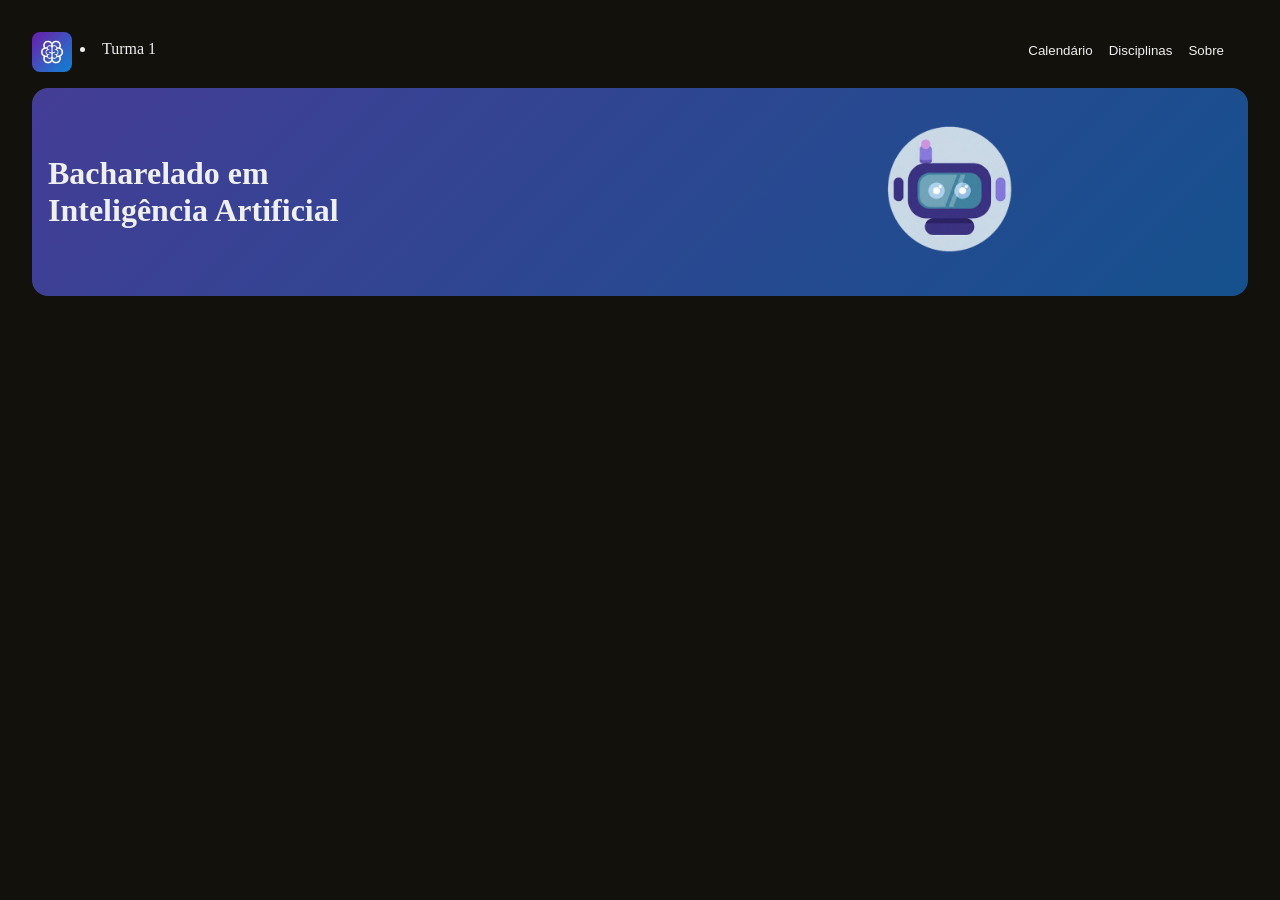
==== templates/index.html @ 43fcb9ae "Estilização do Head do Index.html" ====
<!DOCTYPE html>
<html lang="pt-br">
<head>
    <meta charset="UTF-8">
    <meta name="viewport" content="width=device-width, initial-scale=1.0">
    <link rel="stylesheet" href="../styles/style.css">
    <title>Calendário Acadêmico</title> 
</head>
<body>

    <head>
        <nav>
            <div class="Head-Icon">
                <img class="icon" src="../imgs/index/Head-Icon.jpg" height="50px">
                <li>Turma 1</li>
            </div>
            <ul>
                <button>
                    <li>Calendário</li>
                </button>
                <button>
                    <li>Disciplinas</li>
                </button>
                <button>
                    <li>Sobre</li>
                </button>
            </ul>
        </nav>
        <div class="container">
            <div class="Head-Container">
                <div class="main-title">
                    <h1>Bacharelado em <br>Inteligência Artificial</h1>
                </div>
                <div class="agent-img">
                    <img class="agent" src="../imgs/index/agent-icon.png">
                </div>
            </div>
        </div>
    </head>

    <main>

    </main>

    <footer>

    </footer>

    <script src="js\script.js"></script>
</body>
</html>
---- styles/style.css ----
* {
    padding: 0;
    margin: 0;

}

body {
    background-color: #13110c;
    color: #f0efef;
    padding: 2rem;
}

head {
    display: flex;
}

nav {
    display: flex;
    flex-direction: row;
    width: 100%;
    position: relative;
}

button {
    border: none;
    outline: none;
    background-color: transparent;
    color: #f0efef;
    cursor: pointer;
}

.Head-Icon {
    width: 50%;
    display: flex;
}

.icon {
    height: 2.5rem;
    width: 2.5rem;
    border-radius: 0.5rem;
}

ul {
    list-style: none;
    display: flex;
    margin-top: 0.2rem;
    position: absolute;
    right: 1rem;
}

li {
    padding: 0.5rem;
    background-color: transparent;
}

.container {
    background: linear-gradient(135deg, #443d96, #15518d);
    border-radius: 1rem;
    margin-top: 1rem;
}

.Head-Container {
    display: flex;
}

.main-title {
    width: 50%;
    display: flex;
    align-items: center;
    padding-left: 1rem;
}

.agent-img {
    display: flex;
    align-items: center;
    justify-content: center;
    width: 50%;
}

.agent {
    height: 13rem;
}
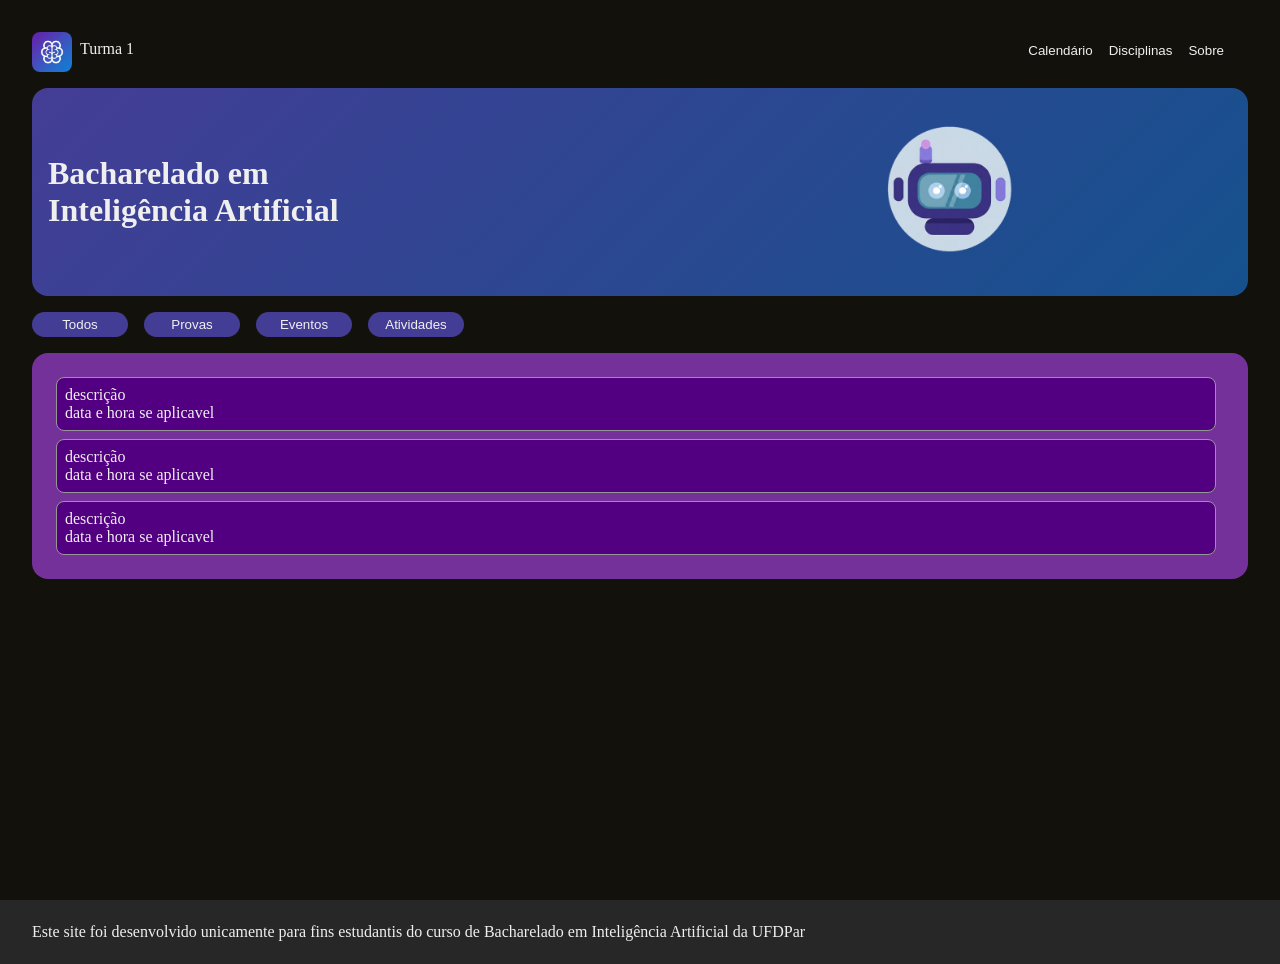
==== commit 3dd76cb5: "Versão inicial da HomePage" ====
--- a/templates/index.html
+++ b/templates/index.html
@@ -8,7 +8,8 @@
 </head>
 <body>
 
-    <head>
+    <header>
+
         <nav>
             <div class="Head-Icon">
                 <img class="icon" src="../imgs/index/Head-Icon.jpg" height="50px">
@@ -26,6 +27,7 @@
                 </button>
             </ul>
         </nav>
+
         <div class="container">
             <div class="Head-Container">
                 <div class="main-title">
@@ -36,13 +38,44 @@
                 </div>
             </div>
         </div>
-    </head>
+
+    </header>
 
     <main>
 
-    </main>
+        <div class="navagation-buttons">
+            <button class="nav-button">Todos</button>
+            <button class="nav-button">Provas</button>
+            <button class="nav-button">Eventos</button>
+            <button class="nav-button">Atividades</button>
+        </div>
+
+        <section class="content">
+
+            <div class="box">
+                <li class="item">
+                    <p>descrição</p>
+                    <p>data e hora se aplicavel</p>
+                </li>
+                <li class="item">
+                    <p>descrição</p>
+                    <p>data e hora se aplicavel</p>
+                </li>
+                <li class="item">
+                    <p>descrição</p>
+                    <p>data e hora se aplicavel</p>
+                </li>
+            </div>
+
+        </section>
+
+  </main>
 
     <footer>
+
+        <div class="credits">
+            <p>Este site foi desenvolvido unicamente para fins estudantis do curso de Bacharelado em Inteligência Artificial da UFDPar</p>
+        </div>
 
     </footer>
 
--- a/styles/style.css
+++ b/styles/style.css
@@ -8,10 +8,14 @@
     background-color: #13110c;
     color: #f0efef;
     padding: 2rem;
+    height: 100%;
+    min-height: 100vh;
+    display: flex;
+    flex-direction: column;
 }
 
-head {
-    display: flex;
+header {
+    height: 40%;
 }
 
 nav {
@@ -51,6 +55,7 @@
 li {
     padding: 0.5rem;
     background-color: transparent;
+    list-style: none;
 }
 
 .container {
@@ -79,4 +84,85 @@
 
 .agent {
     height: 13rem;
+}
+
+
+main {
+    height: 45vh;
+    flex: 1;
+}
+
+.navagation-buttons {
+    display: flex;
+    gap: 1rem;
+    padding-top: 1rem;
+}
+
+.nav-button {
+    background-color: #443d96;
+    border-radius: 0.8rem;
+    padding: 0.3rem;
+    width: 6rem;
+}
+
+.content {
+    background-color: #733199;
+    border-radius: 1rem;
+    margin-top: 1rem;
+    color: #f0efef;
+    gap: 1rem;
+    padding: 1.5rem;
+}
+
+.box {
+    display: flex;
+    flex-direction: column;
+    gap: 0.5rem;
+    max-height: 460px;
+    overflow-y: auto;
+    padding-right: 0.5rem;
+
+    /* Firefox */
+    scrollbar-width: thin;
+    scrollbar-color: #443d96 transparent;
+}
+
+/* Chrome, Edge, Safari */
+.box::-webkit-scrollbar {
+    width: 8px;
+}
+
+.box::-webkit-scrollbar-track {
+    background: transparent;
+}
+
+.box::-webkit-scrollbar-thumb {
+    background-color: #443d96;
+    border-radius: 8px;
+}
+
+.box::-webkit-scrollbar-thumb:hover {
+    background-color: #a200ff;
+}
+
+.item {
+    border: 1px solid #979696;
+    border-radius: 8px;
+    background-color: #520081;
+}
+
+footer {
+    background-color: #272727 ;
+    margin-left: -2rem;
+    margin-right: -2rem;
+    margin-bottom: -2rem;
+    height: 4rem;
+    width: calc(100% + 4rem);
+    display: flex;
+    align-items: center;
+}
+
+.credits {
+    padding-left: 2rem;
+    text-align: center;
 }
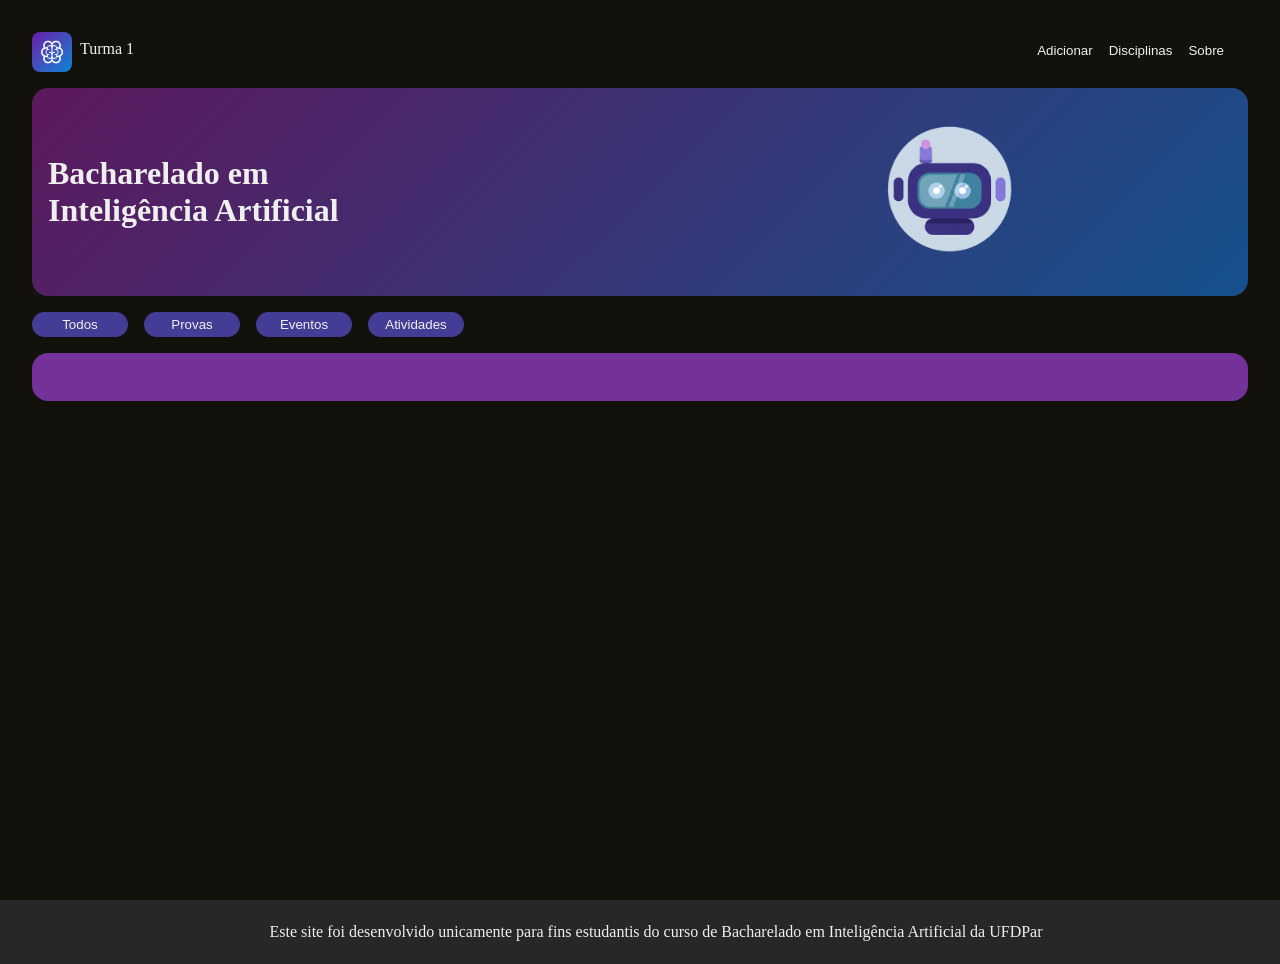
==== commit de474f5e: "Sistema de filtragem de dados adicionado" ====
--- a/templates/index.html
+++ b/templates/index.html
@@ -3,8 +3,8 @@
 <head>
     <meta charset="UTF-8">
     <meta name="viewport" content="width=device-width, initial-scale=1.0">
-    <link rel="stylesheet" href="../styles/style.css">
-    <title>Calendário Acadêmico</title> 
+    <link rel="stylesheet" href="../static/styles/style.css">
+    <title>Gestão Acadêmica</title> 
 </head>
 <body>
 
@@ -12,19 +12,25 @@
 
         <nav>
             <div class="Head-Icon">
-                <img class="icon" src="../imgs/index/Head-Icon.jpg" height="50px">
+                <img class="icon" src="../static/imgs/index/Head-Icon.jpg" height="50px">
                 <li>Turma 1</li>
             </div>
             <ul>
-                <button>
-                    <li>Calendário</li>
-                </button>
-                <button>
-                    <li>Disciplinas</li>
-                </button>
-                <button>
-                    <li>Sobre</li>
-                </button>
+                <a href="/new">
+                    <button >
+                        <li>Adicionar</li>
+                    </button>
+                </a>
+                <a href="">
+                    <button>
+                        <li>Disciplinas</li>
+                    </button>
+                </a>
+                <a href="">
+                    <button>
+                        <li>Sobre</li>
+                    </button>
+                </a>
             </ul>
         </nav>
 
@@ -34,7 +40,7 @@
                     <h1>Bacharelado em <br>Inteligência Artificial</h1>
                 </div>
                 <div class="agent-img">
-                    <img class="agent" src="../imgs/index/agent-icon.png">
+                    <img class="agent" src="../static/imgs/index/agent-icon.png">
                 </div>
             </div>
         </div>
@@ -53,7 +59,7 @@
         <section class="content">
 
             <div class="box">
-                <li class="item">
+                <!-- <li class="item">
                     <p>descrição</p>
                     <p>data e hora se aplicavel</p>
                 </li>
@@ -64,7 +70,7 @@
                 <li class="item">
                     <p>descrição</p>
                     <p>data e hora se aplicavel</p>
-                </li>
+                </li> -->
             </div>
 
         </section>
@@ -79,6 +85,6 @@
 
     </footer>
 
-    <script src="js\script.js"></script>
+    <script src="../static/js/script.js"></script>
 </body>
 </html>
--- a/static/styles/style.css
+++ b/static/styles/style.css
@@ -0,0 +1,170 @@
+* {
+    padding: 0;
+    margin: 0;
+
+}
+
+body {
+    background-color: #13110c;
+    color: #f0efef;
+    padding: 2rem;
+    height: 100%;
+    min-height: 100vh;
+    display: flex;
+    flex-direction: column;
+}
+
+header {
+    height: 40%;
+}
+
+nav {
+    display: flex;
+    flex-direction: row;
+    width: 100%;
+    position: relative;
+}
+
+button {
+    border: none;
+    outline: none;
+    background-color: transparent;
+    color: #f0efef;
+    cursor: pointer;
+}
+
+.Head-Icon {
+    width: 50%;
+    display: flex;
+}
+
+.icon {
+    height: 2.5rem;
+    width: 2.5rem;
+    border-radius: 0.5rem;
+}
+
+ul {
+    list-style: none;
+    display: flex;
+    margin-top: 0.2rem;
+    position: absolute;
+    right: 1rem;
+}
+
+li {
+    padding: 0.5rem;
+    background-color: transparent;
+    list-style: none;
+}
+
+.container {
+    background: linear-gradient(135deg, #5d185d, #15518d);
+    border-radius: 1rem;
+    margin-top: 1rem;
+}
+
+.Head-Container {
+    display: flex;
+}
+
+.main-title {
+    width: 50%;
+    display: flex;
+    align-items: center;
+    padding-left: 1rem;
+}
+
+.agent-img {
+    display: flex;
+    align-items: center;
+    justify-content: center;
+    width: 50%;
+}
+
+.agent {
+    height: 13rem;
+}
+
+
+main {
+    height: 45vh;
+    flex: 1;
+}
+
+.navagation-buttons {
+    display: flex;
+    gap: 1rem;
+    padding-top: 1rem;
+}
+
+.nav-button {
+    background-color: #443d96;
+    border-radius: 0.8rem;
+    padding: 0.3rem;
+    width: 6rem;
+}
+
+.content {
+    background-color: #733199;
+    border-radius: 1rem;
+    margin-top: 1rem;
+    color: #f0efef;
+    gap: 1rem;
+    padding: 1.5rem;
+}
+
+.box {
+    display: flex;
+    flex-direction: column;
+    gap: 0.5rem;
+    max-height: 460px;
+    overflow-y: auto;
+    padding-right: 0.5rem;
+
+    /* Firefox */
+    scrollbar-width: thin;
+    scrollbar-color: #443d96 transparent;
+}
+
+/* Chrome, Edge, Safari */
+.box::-webkit-scrollbar {
+    width: 8px;
+}
+
+.box::-webkit-scrollbar-track {
+    background: transparent;
+}
+
+.box::-webkit-scrollbar-thumb {
+    background-color: #443d96;
+    border-radius: 8px;
+}
+
+.box::-webkit-scrollbar-thumb:hover {
+    background-color: #a200ff;
+}
+
+.item {
+    border: 1px solid #979696;
+    border-radius: 8px;
+    background-color: #520081;
+}
+
+footer {
+    background-color: #272727 ;
+    margin-left: -2rem;
+    margin-right: -2rem;
+    margin-bottom: -2rem;
+    margin-top: 1rem;
+    height: 4rem;
+    width: calc(100% + 4rem);
+    display: flex;
+    align-items: center;
+}
+
+.credits {
+    width: 100%;
+    padding-left: 2rem;
+    text-align: center;
+}
